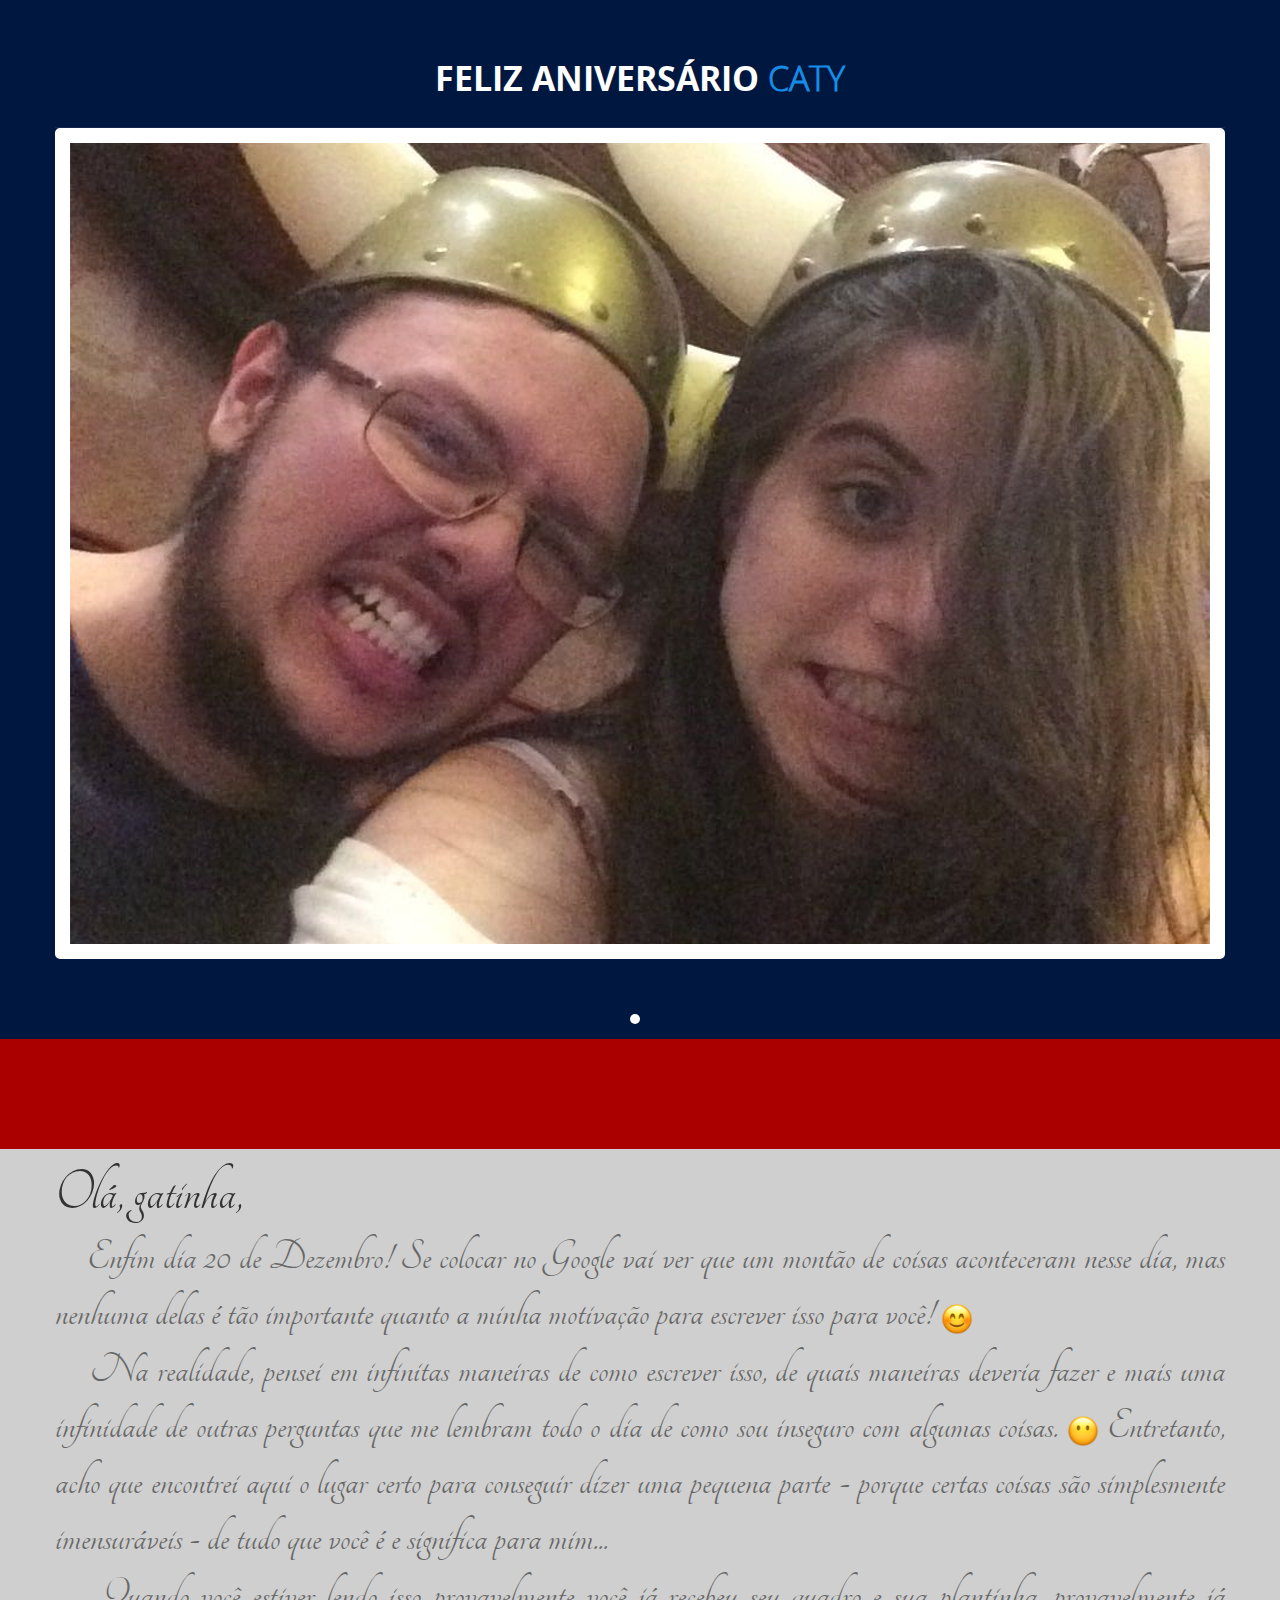
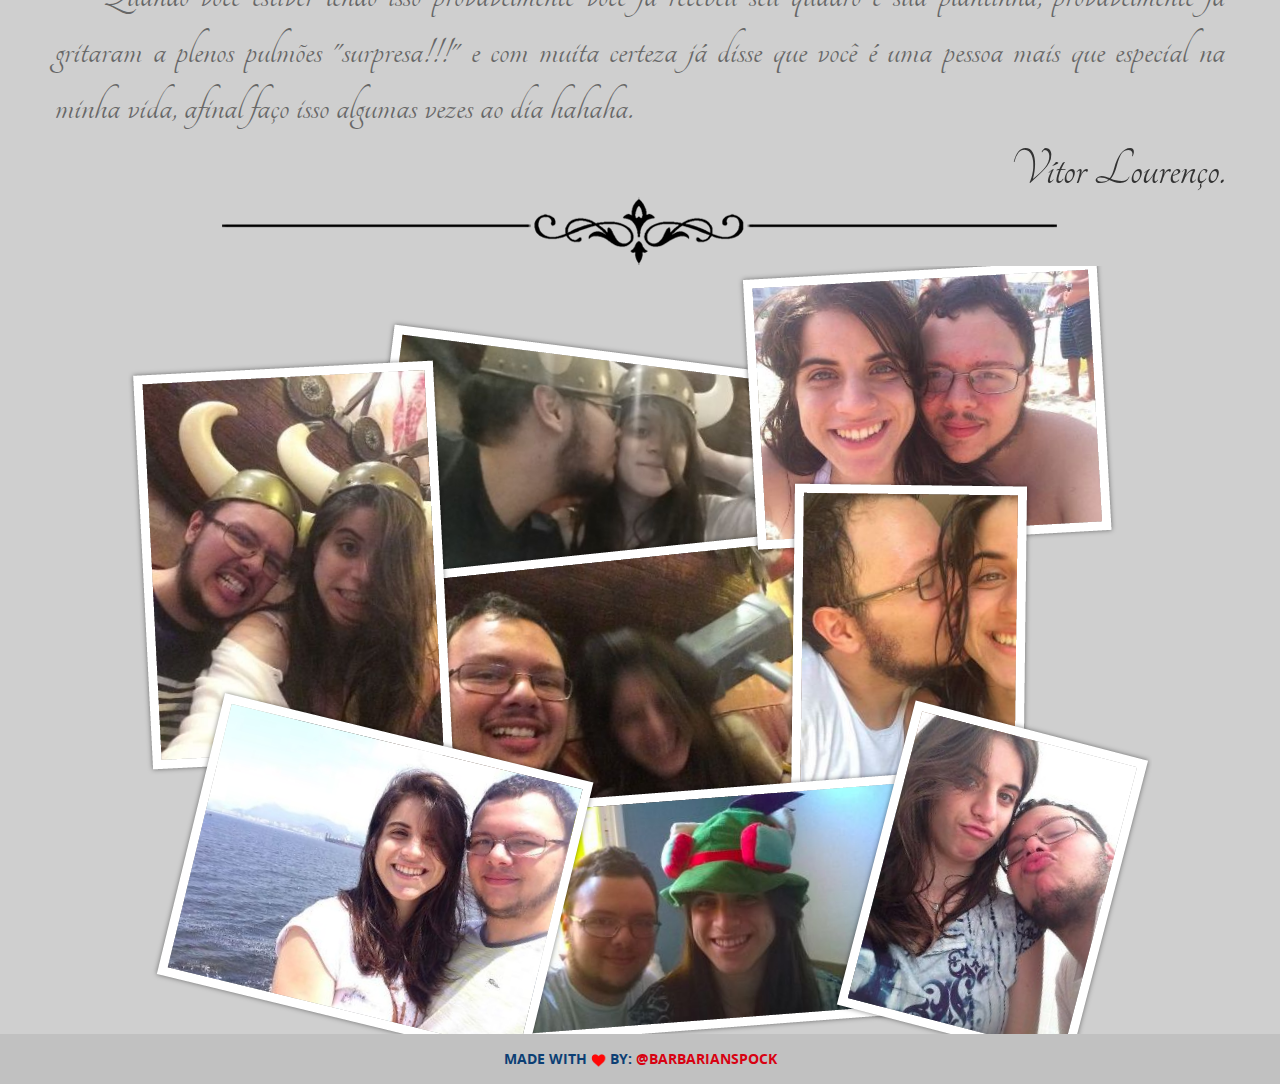
==== index.html @ ae037800 "v3 ++foto-sec" ====
<!DOCTYPE html>
<html class="no-js">
    <head>
        <meta charset="utf-8">
        <meta http-equiv="X-UA-Compatible" content="IE=edge,chrome=1">
        <title>Monstra Gorda</title>
        <meta name="description" content="">
        <meta name="viewport" content="width=device-width">
        <link rel="stylesheet" href="css/bootstrap.css">
        <link rel="stylesheet" href="css/bootstrap-responsive.css">
        <link rel="stylesheet" href="css/custom-styles.css">
        <link rel="stylesheet" href="css/font-awesome.css">
        <link rel="stylesheet" href="css/component.css">
        <link rel="stylesheet" href="css/font-awesome-ie7.css">
        <link href="https://fonts.googleapis.com/css?family=Tangerine" rel="stylesheet">
        <link rel="icon" href="img/heart.png">
        <script src="js/modernizr.custom.js"></script>
        <script src="js/modernizr-2.6.2-respond-1.1.0.min.js"></script>
    </head>
    <body>
        <div class="wrapper-blue">
            <div class="site-header">
                <div class="logo">
                    <h1>Feliz aniversário<span> Caty</span></h1>
                </div>
                <div class="menu-bar">
                    <div class="navbar">
                        <a class="btn btn-navbar" data-toggle="collapse" data-target=".nav-collapse">
                        <i class="fw-icon-th-list"></i>
                        </a>
                        <div class="nav-collapse collapse">
                            <ul class="nav">
                                <li class="active"><a href="#">Home</a></li>
                            </ul>
                        </div>
                        <!--/.nav-collapse -->
                    </div>
                </div>
                <div class="container">
                    <div class="ruler"></div>
                </div>
                <div class="container">
                    <div class="banner">
                        <div id="myCarousel" class="carousel slide">
                            <div class="carousel-inner">
                                <div class="item active">
                                    <img src="img/head.png" alt="">
                                </div>
                            </div>
                            <ol class="carousel-indicators">
                                <li data-target="#myCarousel" data-slide-to="0" class="active"></li>
                            </ol>
                        </div>
                    </div>
                </div>
            </div>
        </div>
        <div class="featured-heading">
            <ul class="grid effect-3" id="grid">
                <li>
                    <h1><3 Eu te AMO <3</h1>
                </li>
            </ul>
        </div>
        <div class="container">
            <!-- class="col-md-12"-->
            <h2 class="letter-openning">Olá, gatinha,</h2>
            <p class="letter-contain">
              &nbsp;&nbsp;&nbsp;&nbsp;Enfim dia 20 de Dezembro! Se colocar no Google vai ver que um montão de coisas aconteceram nesse dia,
              mas nenhuma delas é tão importante quanto a minha motivação para escrever isso para você!
              <img class="emoji" src="img/:).png" alt="smile" />
              <br />&nbsp;&nbsp;&nbsp;&nbsp;Na realidade, pensei em infinitas maneiras de como escrever isso, de quais maneiras deveria fazer
              e mais uma infinidade de outras perguntas que me lembram todo o dia de como sou inseguro com algumas coisas.
              <img class="emoji" src="img/:x.png" alt="smile" /> Entretanto, acho que encontrei aqui o lugar certo para conseguir
              dizer uma pequena parte - porque certas coisas são simplesmente imensuráveis - de tudo que você é e significa para mim...
              <br />&nbsp;&nbsp;&nbsp;&nbsp;Quando você estiver lendo isso provavelmente você já recebeu seu quadro e sua plantinha,
              provavelmente já gritaram a plenos pulmões "surpresa!!!" e com muita certeza já disse que você é uma pessoa mais que especial
              na minha vida, afinal faço isso algumas vezes ao dia hahaha.
            </p>
            <h2 class="letter-ending">Vítor Lourenço.</h2>
            <img id="letter-line" src="img/line.png" alt="" />
            <img id= "collage" src="img/collage.png" alt="" />
        </div>
        <div class="copy-rights">
            <span>Made with <img src="img/heart.png" alt="LOVE"/> by:</span> <a href="https://twitter.com/BarbarianSpock" class="links"> @BarbarianSpock</a><br>
        </div>
        <!-- /container -->
        <script src="js/jquery-1.9.1.js"></script>
        <script src="js/bootstrap.js"></script>
        <script src="js/masonry.pkgd.min.js"></script>
        <script src="js/imagesloaded.js"></script>
        <script src="js/classie.js"></script>
        <script src="js/AnimOnScroll.js"></script>
        <script>
            new AnimOnScroll( document.getElementById( 'grid' ), {
              minDuration : 0.4,
              maxDuration : 0.7,
              viewportFactor : 0.2
            } );
        </script>
        <script>
            $('#myCarousel').carousel({
                interval: 1800
            });
        </script>
    </body>
</html>
---- css/custom-styles.css ----
/* ==========================================================================
   Author's custom styles
   ========================================================================== */

/* Generated by Font Squirrel (http://www.fontsquirrel.com) on July 26, 2013 */



@font-face {
    font-family: 'open_sansbold';
    src: url('../fonts/opensans-bold-webfont.eot');
    src: url('../fonts/opensans-bold-webfont.eot?#iefix') format('embedded-opentype'),
         url('../fonts/opensans-bold-webfont.woff') format('woff'),
         url('../fonts/opensans-bold-webfont.ttf') format('truetype'),
         url('../fonts/opensans-bold-webfont.svg#open_sansbold') format('svg');
    font-weight: normal;
    font-style: normal;

}

@font-face {
    font-family: 'open_sanslight';
    src: url('../fonts/opensans-light-webfont.eot');
    src: url('../fonts/opensans-light-webfont.eot?#iefix') format('embedded-opentype'),
         url('../fonts/opensans-light-webfont.woff') format('woff'),
         url('../fonts/opensans-light-webfont.ttf') format('truetype'),
         url('../fonts/opensans-light-webfont.svg#open_sanslight') format('svg');
    font-weight: normal;
    font-style: normal;

}

@font-face {
    font-family: 'open_sansregular';
    src: url('../fonts/opensans-regular-webfont.eot');
    src: url('../fonts/opensans-regular-webfont.eot?#iefix') format('embedded-opentype'),
         url('../fonts/opensans-regular-webfont.woff') format('woff'),
         url('../fonts/opensans-regular-webfont.ttf') format('truetype'),
         url('../fonts/opensans-regular-webfont.svg#open_sansregular') format('svg');
    font-weight: normal;
    font-style: normal;

}

@font-face {
    font-family: 'open_sansextrabold';
    src: url('opensans-extrabold-webfont.eot');
    src: url('opensans-extrabold-webfont.eot?#iefix') format('embedded-opentype'),
         url('opensans-extrabold-webfont.woff') format('woff'),
         url('opensans-extrabold-webfont.ttf') format('truetype'),
         url('opensans-extrabold-webfont.svg#open_sansextrabold') format('svg');
    font-weight: normal;
    font-style: normal;

}


/* ==========================================================================
   Global styles starts here
   ========================================================================== */


body{
   font-size: 14px; background: #cfcfcf;
}
h1, h2, h3, h4, h5, h6{
    font-family: 'open_sansbold'; margin: 0;
}
h1{}
h2{}
h3{}
h4{}
h5{}
h6{}

.wrapper-blue{
    background-color: #00173f;
}
.ruler{border-top: 1px solid #17284c;}
p{ font-family: 'open_sansregular'; font-size: 14px; line-height: 22px; color: #9b9b9b; padding-bottom: 25px; margin-bottom: 0;}
.last{padding-bottom: 0;}
.spacing-t{padding-top: 30px;}
.spacing-b{padding-bottom: 30px;}
.spacing-l{padding-left: 30px;}
.spacing-r{padding-right: 30px;}
.icon{color: #d80112; margin-right: 5px;}
.readmore{color: #178ce6; text-transform: uppercase; line-height: 1px; font-family: 'open_sansbold';}
.readmore:hover{color: #d80112; text-decoration: none;}
/* ==========================================================================
   Menu styles starts here
   ========================================================================== */


.site-header{overflow: hidden; padding: 60px 0; text-align: center;}
.logo{
    margin:0 auto;
    display: inline-block;
}
.logo h1{
    color:#fff;
    text-transform: uppercase;
    font-size: 34px;
    line-height: 36px;
    margin: 0;
    padding-bottom: 30px;
}
.logo h1 span{
    font-family: 'open_sanslight';
    color:#178ce6;
}
.menu{text-align: center; }
.menu-bar{display: none;}
.navbar{ display: inline-block;}
.brd-top{
    border-top:1px solid #17284c;
    margin-top: 25px;
    margin-bottom: 30px;
}
.navbar{
    margin-top: 30px;
}
.navbar .nav > li a{
    text-shadow: none;
    color:#fff;
    font-weight: bold;
    text-transform: uppercase;
    padding:8px;
}
.navbar .nav > li a:hover{
    color:#178ce6;
}
.navbar .nav > .active > a{
    background-color: none;
    box-shadow: none;
    color:#fff;
    font-weight: bold;
    text-transform: uppercase;
}
.navbar .nav > .active > a:hover{
    color:#178ce6;

    box-shadow: none;
}
.banner{

    color:#fff;
    text-align: center;

}
.banner .carousel{border: 15px solid #fff; border-radius: 5px;}

.banner .carousel-indicators{right: 50%; bottom: -10%;}
.banner .carousel-caption {background: none; bottom: 40%; padding: 0;}
.banner .carousel-caption  h1{
    text-transform: uppercase;
    background-color:#d40924;
    margin:0;
    font-size: 28px;
    line-height: 32px;
    display: inline-block;
    padding: 5px 10px;
    font-family: 'open_sansregular';
}
.banner .carousel-caption  h2{font-size: 28px; line-height: 32px; color: #fff;
                 text-transform: uppercase;
                 background: #100a04; display: inline-block;
                  margin: 0; opacity: 0.8; padding: 5px 10px;}

/* ==========================================================================
   General styles starts here
   ========================================================================== */
    .featured-heading{background: #ab0000; padding: 30px 0; text-align: center;
                        text-transform: uppercase;}
    .featured-heading h1{color: #fff; font-size: 22px; line-height: 40px;
                        font-family: 'open_sansbold';}
    .featured-objects{ padding: 100px 0; text-align: center;}
    .featured-objects .block{}


    .featured-block {border-radius:5px; background: #fff; overflow: hidden; margin-bottom: 30px;
        -moz-box-shadow:   0px 0px 10px 1px #aaa;
  -webkit-box-shadow: 0px 0px 10px 1px #aaa;
  box-shadow: 0px 0px 10px 1px #aaa;}
    .featured-block img{}
    .featured-block .block-content{ padding: 30px; text-align: center;}
    .featured-block .block-content img{width: 100%;}
    .featured-block h1{font-size: 16px; color: #0c3f74; font-family: 'open_sansbold'; line-height: 24px;
                                            padding-bottom: 10px; text-transform: uppercase;}
    .featured-block p{padding-bottom: 20px;}
    .box{padding:0 20px; padding-top: 20px;}
    .featured-block .btn{background: #d80112; color: #fff; border-radius: 5px;
                                        padding: 10px 15px; font-family: 'open_sansbold'; font-size: 14px;
                                        font-weight: normal; text-transform: uppercase; text-shadow: none; letter-spacing: 1px;
                                           border:none; }
    .featured-block .btn:hover{color: #fff; background: #007ae2;}
    .featured-content{ background: #007ae2; text-align: center; padding-top: 100px; padding-bottom: 190px; overflow: hidden;}
    .featured-content h1{color: #fff; font-size: 22px; line-height: 40px; padding-bottom: 20px; text-transform: uppercase;}
    .featured-content p{color: #fff; padding-bottom: 50px;}
    .featured-content .block-content{ background: #259cf8; padding-top: 60px; border-radius: 5px;}
    .featured-image{margin-bottom: -140px;}

    h2.letter-openning {
      font-family: 'Tangerine',cursive;
      font-size: 60px;
      font-weight: 100;
      padding-top: 25px;
      text-align: left;
    }
    p.letter-contain {
      font-family: 'Tangerine',cursive;
      font-size: 45px;
      color: #676767;
      text-align: justify;
      line-height: 125%;
      padding-top: 15px;
      padding-bottom: 15px;
    }
    h2.letter-ending {
      font-family: 'Tangerine',cursive;
      font-size: 55px;
      font-weight: 100;
      padding-bottom: 5px;
      text-align: right;
    }

    .emoji {
      height: 32px;
      width: 32px;
    }

    #collage {
      display: block;
      margin: 0 auto;
    }

    #letter-line {
      display: block;
      margin: 0 auto;
    }

/* ==========================================================================
   Sidebar styles starts here

   ========================================================================== */

/* ==========================================================================
   Footer styles starts here
   ========================================================================== */

    .copy-rights{background: #c1c1c1; color: #5b5b5b; padding: 15px 0; text-align: center; font-family: 'open_sansregular';}
    .copy-rights span{color:#0c3f74; font-size: 14px; font-family: 'open_sansbold'; text-transform: uppercase;}
    .copy-rights a{color: #5b5b5b;}
    .copy-rights a:hover{color: #fff; text-decoration: none;}
    .copy-rights .links{color: #d80112;font-family: 'open_sansbold'; text-transform: uppercase;}
    .copy-rights .links:hover{color: #178ce6;}

/* ==========================================================================
   Responsive Tweaks starts here
   ========================================================================== */
.navbar .btn-navbar {background: #178ce6; color: #fff; text-shadow: none; font-weight: bold;
  margin-bottom: 3px; margin-right: 23px; border: none;}
.navbar .btn-navbar:hover{background: #d80112; color: #fff;}


.shadow {
  -moz-box-shadow:    3px 3px 5px 6px #ccc;
  -webkit-box-shadow: 3px 3px 5px 6px #ccc;
  box-shadow:         3px 3px 5px 6px #ccc;
}
---- css/component.css ----
.grid {
	list-style: none;
	padding: 0;
	
}
.footer-content .grid li {	display: inline-block !important;  width: 10%; float: left; text-align: center;}

.grid li {
	display: block;
	float: left;
	opacity: 0;
	width: 100%;
}

.grid li.shown,
.no-js .grid li,
.no-cssanimations .grid li {
	opacity: 1;
}

.grid li a,
.grid li img {
	outline: none;
	border: none;
	display: block;
	
}

/* Effect 1: opacity */
.grid.effect-1 li.animate {
	-webkit-animation: fadeIn 0.65s ease forwards;
	-moz-animation: fadeIn 0.65s ease forwards;
	animation: fadeIn 0.65s ease forwards;
}

@-webkit-keyframes fadeIn {
	to { opacity: 1; }
}

@-moz-keyframes fadeIn {
	to { opacity: 1; }
}

@keyframes fadeIn {
	to { opacity: 1; }
}

/* Effect 2: Move Up */
.grid.effect-2{margin: 0; padding: 0; width: 100%;}
.grid.effect-2 li.animate {
	-webkit-transform: translateY(200px);
	-moz-transform: translateY(200px);
	transform: translateY(200px);
	-webkit-animation: moveUp 0.65s ease forwards;
	-moz-animation: moveUp 0.65s ease forwards;
	animation: moveUp 0.65s ease forwards;
}

@-webkit-keyframes moveUp {
	to { -webkit-transform: translateY(0); opacity: 1; }
}

@-moz-keyframes moveUp {
	to { -moz-transform: translateY(0); opacity: 1; }
}

@keyframes moveUp {
	to { transform: translateY(0); opacity: 1; }
}

/* Effect 3: Scale up */
.grid.effect-3 li.animate {
	-webkit-transform: scale(0.6);
	-moz-transform: scale(0.6);
	transform: scale(0.6);
	-webkit-animation: scaleUp 0.65s ease-in-out forwards;
	-moz-animation: scaleUp 0.65s ease-in-out forwards;
	animation: scaleUp 0.65s ease-in-out forwards;
}

@-webkit-keyframes scaleUp {
	to { -webkit-transform: scale(1); opacity: 1; }
}

@-moz-keyframes scaleUp {
	to { -moz-transform: scale(1); opacity: 1; }
}

@keyframes scaleUp {
	to { transform: scale(1); opacity: 1; }
}

/* Effect 4: fall perspective */
.grid.effect-4 {
	-webkit-perspective: 1300px;
	-moz-perspective: 1300px;
	perspective: 1300px;
}

.grid.effect-4 li.animate {
	-webkit-transform-style: preserve-3d;
	-moz-transform-style: preserve-3d;
	transform-style: preserve-3d;
	-webkit-transform: translateZ(400px) translateY(300px) rotateX(-90deg);
	-moz-transform: translateZ(400px) translateY(300px) rotateX(-90deg);
	transform: translateZ(400px) translateY(300px) rotateX(-90deg);
	-webkit-animation: fallPerspective .8s ease-in-out forwards;
	-moz-animation: fallPerspective .8s ease-in-out forwards;
	animation: fallPerspective .8s ease-in-out forwards;
}

@-webkit-keyframes fallPerspective {
	100% { -webkit-transform: translateZ(0px) translateY(0px) rotateX(0deg); opacity: 1; }
}

@-moz-keyframes fallPerspective {
	100% { -moz-transform: translateZ(0px) translateY(0px) rotateX(0deg); opacity: 1; }
}

@keyframes fallPerspective {
	100% { transform: translateZ(0px) translateY(0px) rotateX(0deg); opacity: 1; }
}

/* Effect 5: fly (based on http://lab.hakim.se/scroll-effects/ by @hakimel) */
.grid.effect-5 {
	-webkit-perspective: 1300px;
	-moz-perspective: 1300px;
	perspective: 1300px;
}

.grid.effect-5 li.animate {
	-webkit-transform-style: preserve-3d;
	-moz-transform-style: preserve-3d;
	transform-style: preserve-3d;
	-webkit-transform-origin: 50% 50% -300px;
	-moz-transform-origin: 50% 50% -300px;
	transform-origin: 50% 50% -300px;
	-webkit-transform: rotateX(-180deg);
	-moz-transform: rotateX(-180deg);
	transform: rotateX(-180deg);
	-webkit-animation: fly .8s ease-in-out forwards;
	-moz-animation: fly .8s ease-in-out forwards;
	animation: fly .8s ease-in-out forwards;
}

@-webkit-keyframes fly {
	100% { -webkit-transform: rotateX(0deg); opacity: 1; }
}

@-moz-keyframes fly {
	100% { -moz-transform: rotateX(0deg); opacity: 1; }
}

@keyframes fly {
	100% { transform: rotateX(0deg); opacity: 1; }
}

/* Effect 6: flip (based on http://lab.hakim.se/scroll-effects/ by @hakimel) */
.grid.effect-6 {
	-webkit-perspective: 1300px;
	-moz-perspective: 1300px;
	perspective: 1300px;
}

.grid.effect-6 li.animate {
	-webkit-transform-style: preserve-3d;
	-moz-transform-style: preserve-3d;
	transform-style: preserve-3d;
	-webkit-transform-origin: 0% 0%;
	-moz-transform-origin: 0% 0%;
	transform-origin: 0% 0%;
	-webkit-transform: rotateX(-80deg);
	-moz-transform: rotateX(-80deg);
	transform: rotateX(-80deg);
	-webkit-animation: flip .8s ease-in-out forwards;
	-moz-animation: flip .8s ease-in-out forwards;
	animation: flip .8s ease-in-out forwards;
}

@-webkit-keyframes flip {
	100% { -webkit-transform: rotateX(0deg); opacity: 1; }
}

@-moz-keyframes flip {
	100% { -moz-transform: rotateX(0deg); opacity: 1; }
}

@keyframes flip {
	100% { transform: rotateX(0deg); opacity: 1; }
}

/* Effect 7: helix (based on http://lab.hakim.se/scroll-effects/ by @hakimel) */
.grid.effect-7 {
	-webkit-perspective: 1300px;
	-moz-perspective: 1300px;
	perspective: 1300px;
}

.grid.effect-7 li.animate {
	-webkit-transform-style: preserve-3d;
	-moz-transform-style: preserve-3d;
	transform-style: preserve-3d;
	-webkit-transform: rotateY(-180deg);
	-moz-transform: rotateY(-180deg);
	transform: rotateY(-180deg);
	-webkit-animation: helix .8s ease-in-out forwards;
	-moz-animation: helix .8s ease-in-out forwards;
	animation: helix .8s ease-in-out forwards;
}

@-webkit-keyframes helix {
	100% { -webkit-transform: rotateY(0deg); opacity: 1; }
}

@-moz-keyframes helix {
	100% { -moz-transform: rotateY(0deg); opacity: 1; }
}

@keyframes helix {
	100% { transform: rotateY(0deg); opacity: 1; }
}

/* Effect 8:  */
.grid.effect-8 {
	-webkit-perspective: 1300px;
	-moz-perspective: 1300px;
	perspective: 1300px;
}

.grid.effect-8 li.animate {
	-webkit-transform-style: preserve-3d;
	-moz-transform-style: preserve-3d;
	transform-style: preserve-3d;
	-webkit-transform: scale(0.4);
	-moz-transform: scale(0.4);
	transform: scale(0.4);
	-webkit-animation: popUp .8s ease-in forwards;
	-moz-animation: popUp .8s ease-in forwards;
	animation: popUp .8s ease-in forwards;
}

@-webkit-keyframes popUp {
	70% { -webkit-transform: scale(1.1); opacity: .8; -webkit-animation-timing-function: ease-out; }
	100% { -webkit-transform: scale(1); opacity: 1; }
}

@-moz-keyframes popUp {
	70% { -moz-transform: scale(1.1); opacity: .8; -moz-animation-timing-function: ease-out; }
	100% { -moz-transform: scale(1); opacity: 1; }
}

@keyframes popUp {
	70% { transform: scale(1.1); opacity: .8; animation-timing-function: ease-out; }
	100% { transform: scale(1); opacity: 1; }
}

@media screen and (max-width: 900px) {
	.grid li {
		width: 100%;
	}
}

@media screen and (max-width: 400px) {
	.grid li {
		width: 100%;
	}
}
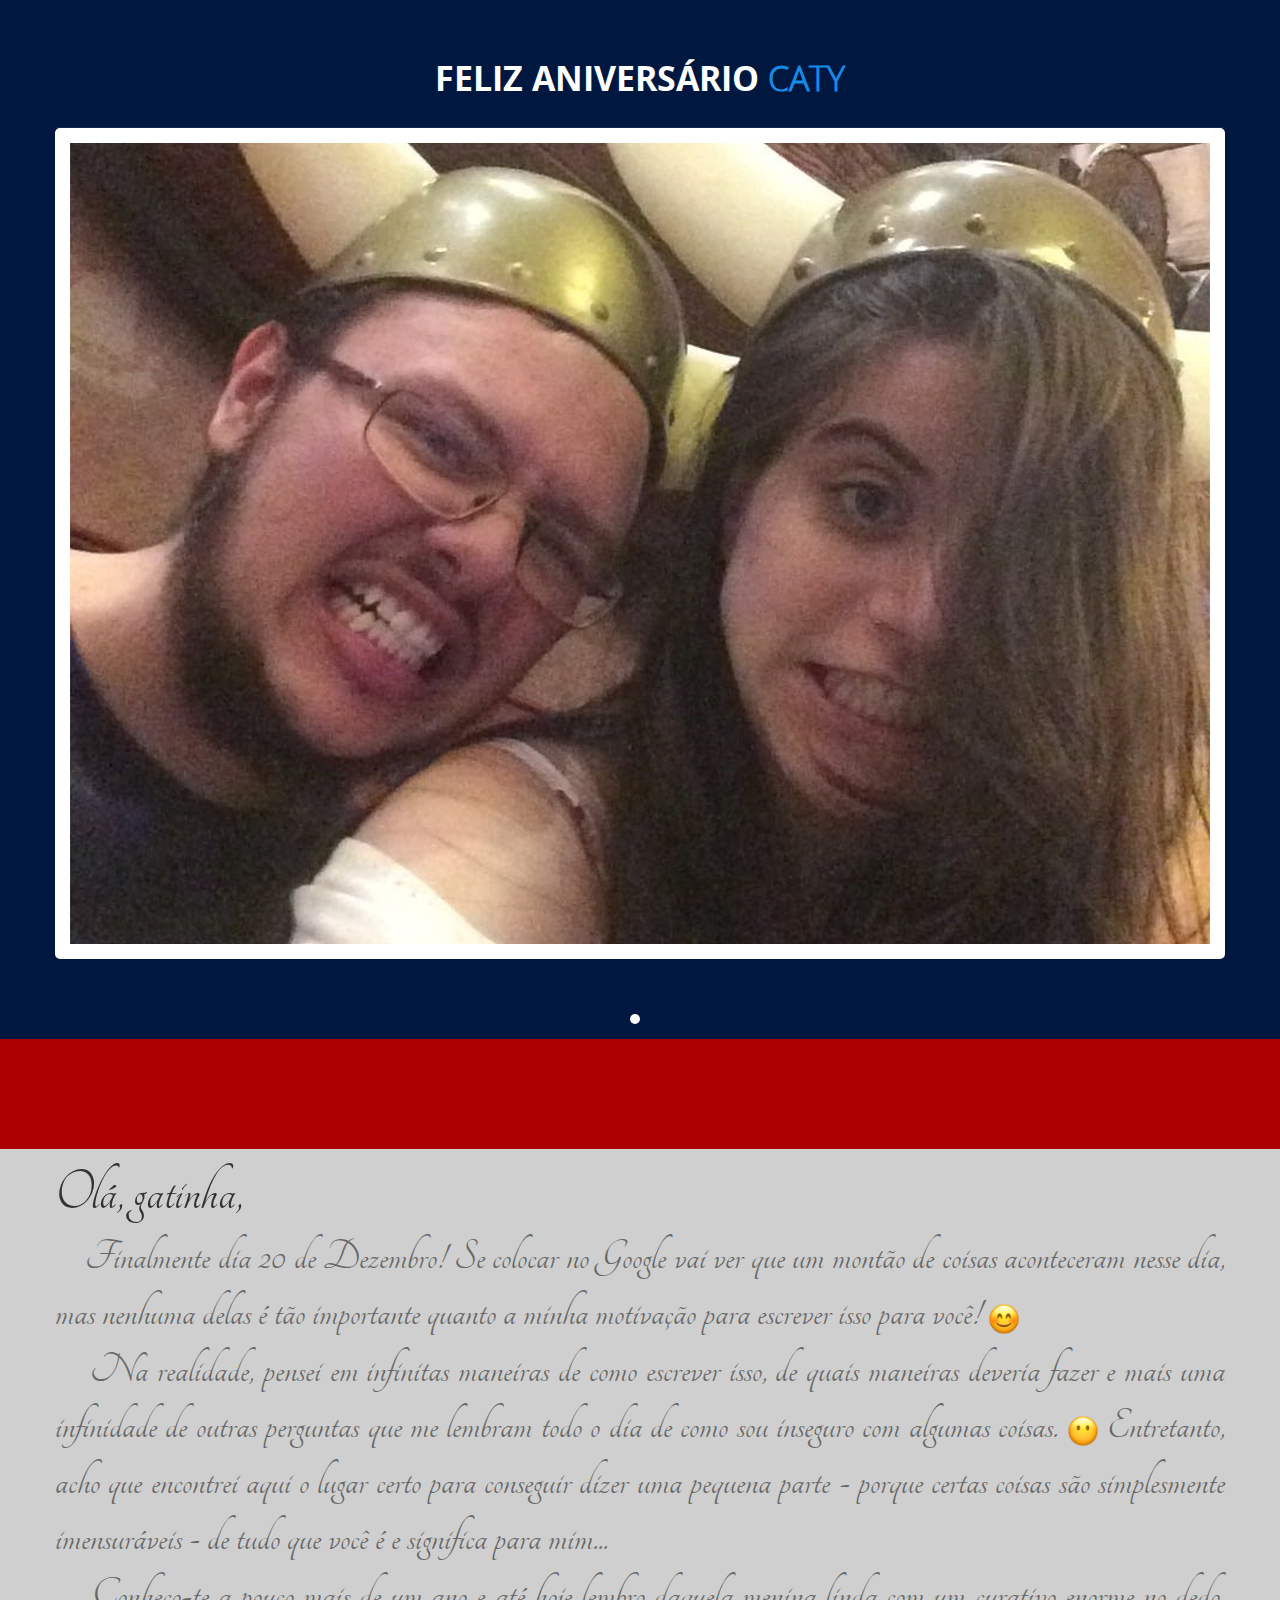
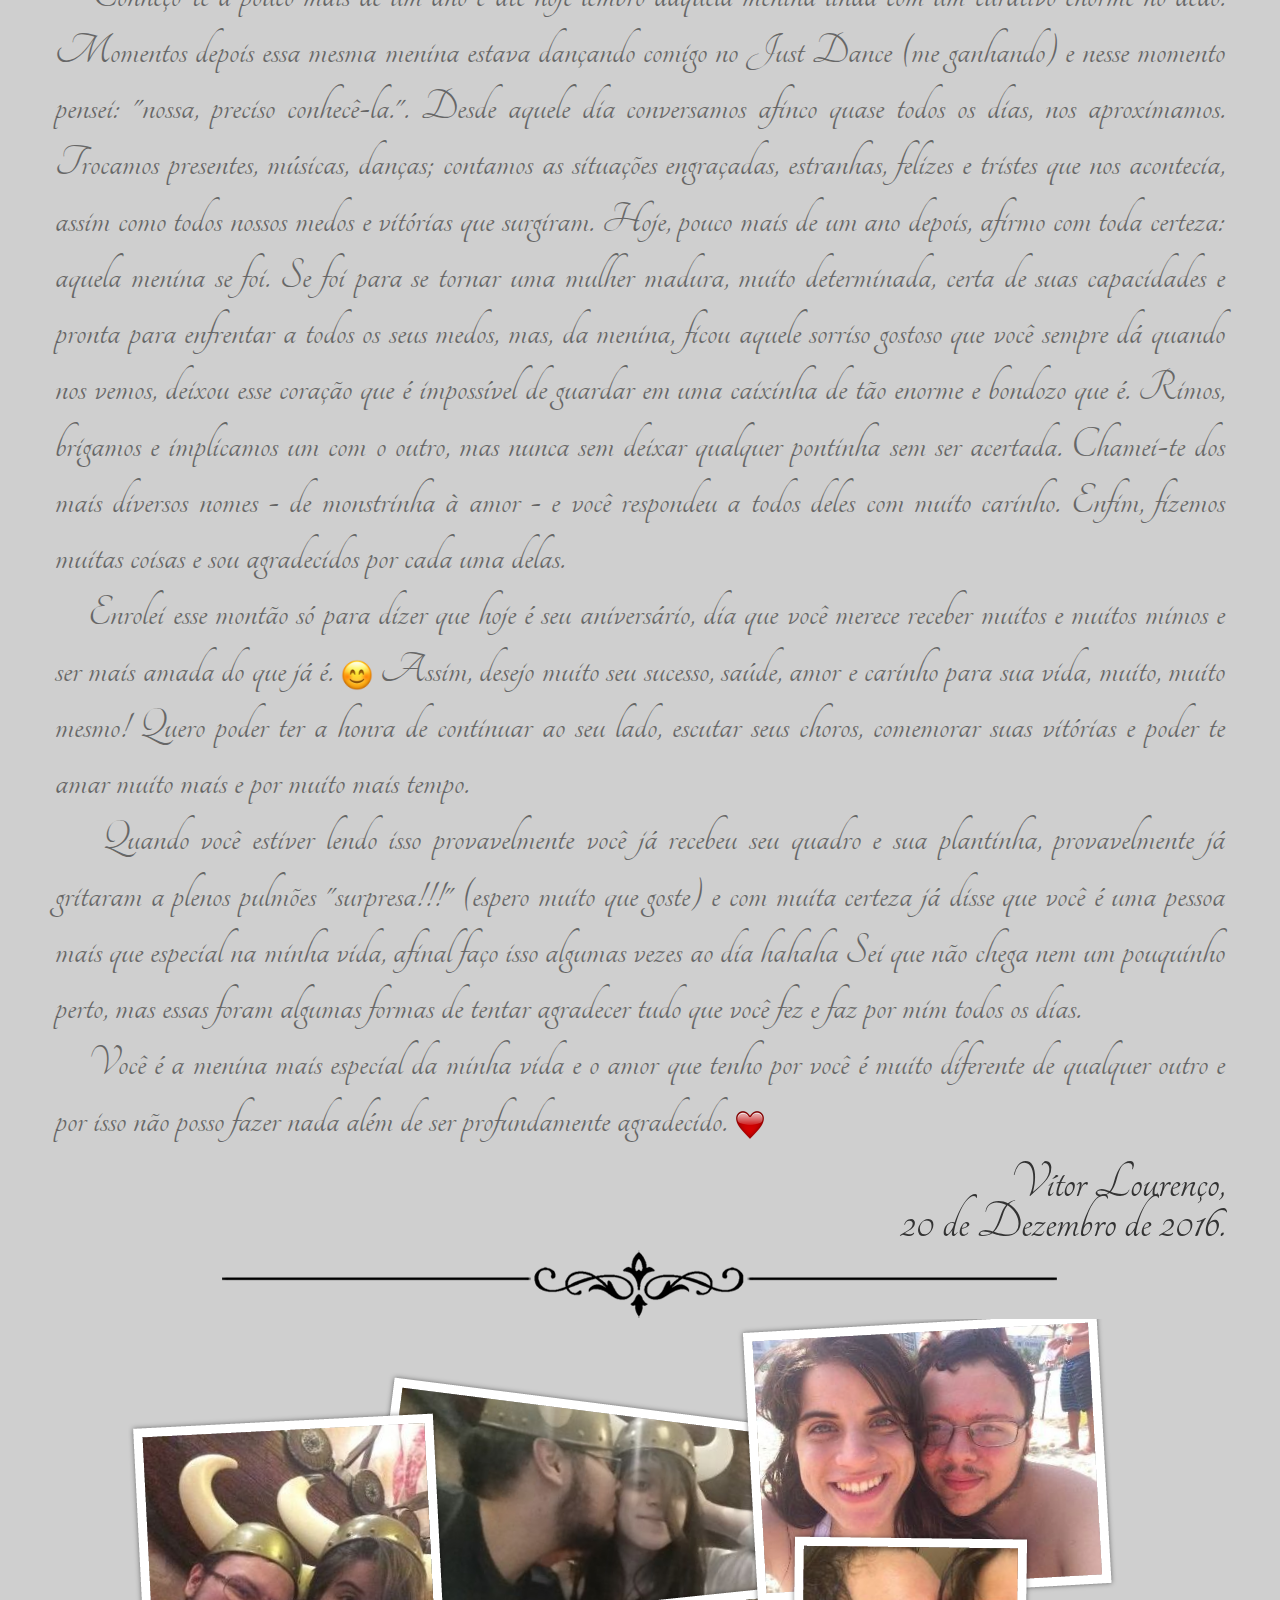
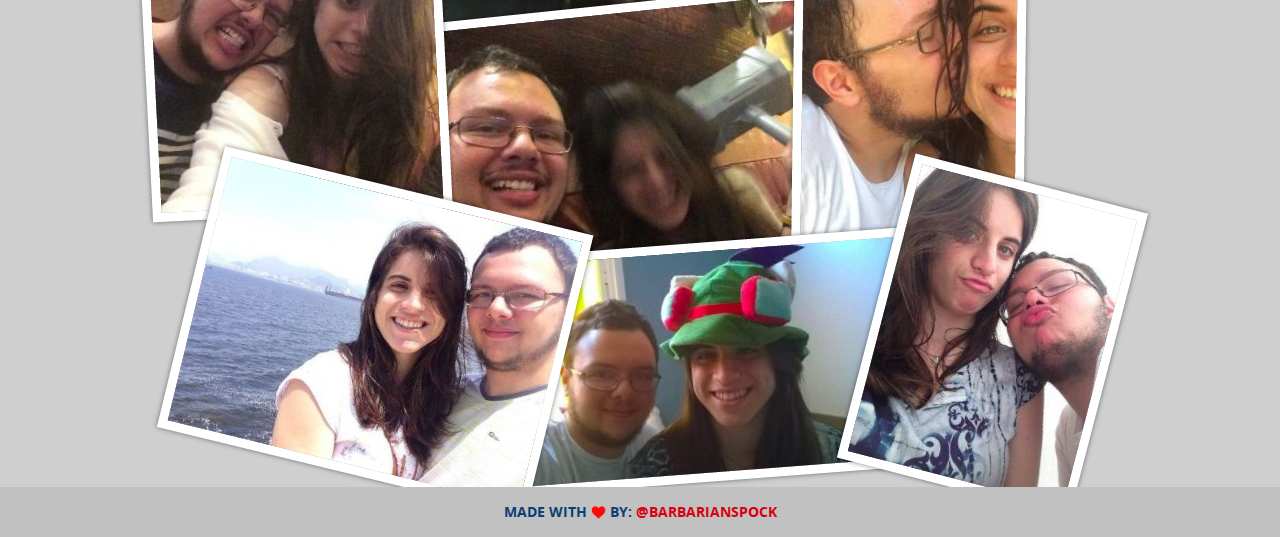
==== commit 17875c0f: "v3 ++text" ====
--- a/index.html
+++ b/index.html
@@ -66,18 +66,36 @@
             <!-- class="col-md-12"-->
             <h2 class="letter-openning">Olá, gatinha,</h2>
             <p class="letter-contain">
-              &nbsp;&nbsp;&nbsp;&nbsp;Enfim dia 20 de Dezembro! Se colocar no Google vai ver que um montão de coisas aconteceram nesse dia,
+              &nbsp;&nbsp;&nbsp;&nbsp;Finalmente dia 20 de Dezembro! Se colocar no Google vai ver que um montão de coisas aconteceram nesse dia,
               mas nenhuma delas é tão importante quanto a minha motivação para escrever isso para você!
-              <img class="emoji" src="img/:).png" alt="smile" />
+              <img class="emoji" src="img/:).png" alt=":)" />
               <br />&nbsp;&nbsp;&nbsp;&nbsp;Na realidade, pensei em infinitas maneiras de como escrever isso, de quais maneiras deveria fazer
               e mais uma infinidade de outras perguntas que me lembram todo o dia de como sou inseguro com algumas coisas.
-              <img class="emoji" src="img/:x.png" alt="smile" /> Entretanto, acho que encontrei aqui o lugar certo para conseguir
+              <img class="emoji" src="img/:x.png" alt=":x" /> Entretanto, acho que encontrei aqui o lugar certo para conseguir
               dizer uma pequena parte - porque certas coisas são simplesmente imensuráveis - de tudo que você é e significa para mim...
+              <br />&nbsp;&nbsp;&nbsp;&nbsp;Conheço-te a pouco mais de um ano e até hoje lembro daquela menina linda com um curativo enorme no
+              dedo. Momentos depois essa mesma menina estava dançando comigo no Just Dance (me ganhando) e nesse momento pensei: "nossa, preciso
+              conhecê-la.". Desde aquele dia conversamos afinco quase todos os dias, nos aproximamos. Trocamos presentes, músicas, danças; contamos
+              as situações engraçadas, estranhas, felizes e tristes que nos acontecia, assim como todos nossos medos e vitórias que surgiram.
+              Hoje, pouco mais de um ano depois, afirmo com toda certeza: aquela menina se foi.
+              Se foi para se tornar uma mulher madura, muito determinada, certa de suas capacidades e pronta para enfrentar a todos
+              os seus medos, mas, da menina, ficou aquele sorriso gostoso que você sempre dá quando nos vemos, deixou esse
+              coração que é impossível de guardar em uma caixinha de tão enorme e bondozo que é. Rimos, brigamos e implicamos um com o outro,
+              mas nunca sem deixar qualquer pontinha sem ser acertada. Chamei-te dos mais diversos nomes - de monstrinha à amor - e você respondeu
+              a todos deles com muito carinho. Enfim, fizemos muitas coisas e sou agradecidos por cada uma delas.
+              <br />&nbsp;&nbsp;&nbsp;&nbsp;Enrolei esse montão só para dizer que hoje é seu aniversário, dia que você merece receber muitos e muitos
+              mimos e ser mais amada do que já é. <img class="emoji" src="img/:).png" alt=":)" /> Assim, desejo muito seu sucesso, saúde, amor e
+              carinho para sua vida, muito, muito mesmo! Quero poder ter a honra de continuar ao seu lado, escutar seus choros,
+              comemorar suas vitórias e poder te amar muito mais e por muito mais tempo.
               <br />&nbsp;&nbsp;&nbsp;&nbsp;Quando você estiver lendo isso provavelmente você já recebeu seu quadro e sua plantinha,
-              provavelmente já gritaram a plenos pulmões "surpresa!!!" e com muita certeza já disse que você é uma pessoa mais que especial
-              na minha vida, afinal faço isso algumas vezes ao dia hahaha.
+              provavelmente já gritaram a plenos pulmões "surpresa!!!" (espero muito que goste) e com muita certeza já disse que você é
+              uma pessoa mais que especial na minha vida, afinal faço isso algumas vezes ao dia hahaha Sei que não chega nem um
+              pouquinho perto, mas essas foram algumas formas de tentar agradecer tudo que você fez e faz por mim todos os dias.
+              <br />&nbsp;&nbsp;&nbsp;&nbsp;Você é a menina mais especial da minha vida e o amor que tenho por você é muito diferente de
+              qualquer outro e por isso não posso fazer nada além de ser profundamente agradecido.
+              <img class="emoji" src="img/heart-emoji.png" alt="heart" />
             </p>
-            <h2 class="letter-ending">Vítor Lourenço.</h2>
+            <h2 class="letter-ending">Vítor Lourenço,<br />20 de Dezembro de 2016.</h2>
             <img id="letter-line" src="img/line.png" alt="" />
             <img id= "collage" src="img/collage.png" alt="" />
         </div>
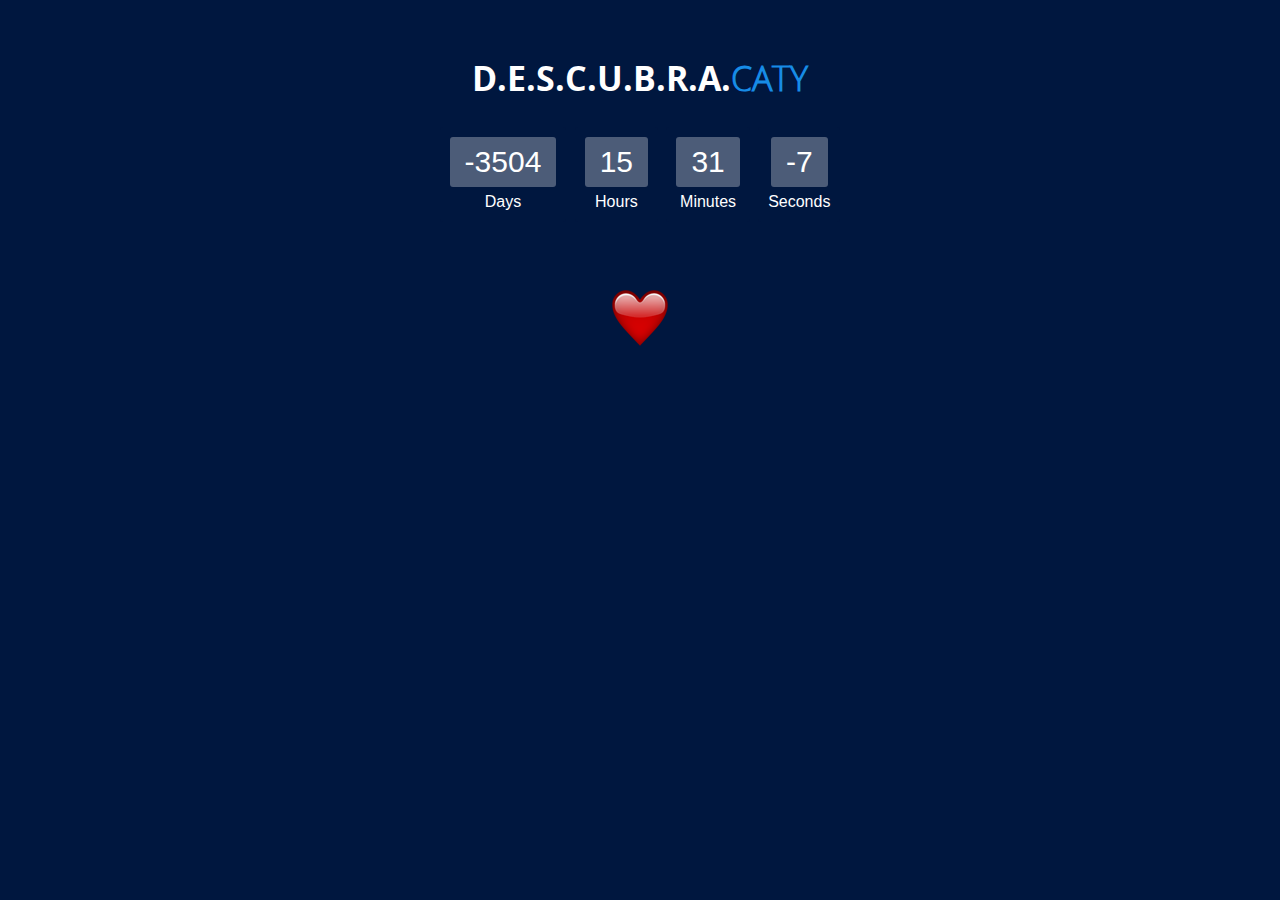
==== commit a4ab10c7: "v4 - counting down" ====
--- a/index.html
+++ b/index.html
@@ -1,125 +1,118 @@
-<!DOCTYPE html>
-<html class="no-js">
-    <head>
-        <meta charset="utf-8">
-        <meta http-equiv="X-UA-Compatible" content="IE=edge,chrome=1">
-        <title>Monstra Gorda</title>
-        <meta name="description" content="">
-        <meta name="viewport" content="width=device-width">
-        <link rel="stylesheet" href="css/bootstrap.css">
-        <link rel="stylesheet" href="css/bootstrap-responsive.css">
-        <link rel="stylesheet" href="css/custom-styles.css">
-        <link rel="stylesheet" href="css/font-awesome.css">
-        <link rel="stylesheet" href="css/component.css">
-        <link rel="stylesheet" href="css/font-awesome-ie7.css">
-        <link href="https://fonts.googleapis.com/css?family=Tangerine" rel="stylesheet">
-        <link rel="icon" href="img/heart.png">
-        <script src="js/modernizr.custom.js"></script>
-        <script src="js/modernizr-2.6.2-respond-1.1.0.min.js"></script>
-    </head>
-    <body>
-        <div class="wrapper-blue">
-            <div class="site-header">
-                <div class="logo">
-                    <h1>Feliz aniversário<span> Caty</span></h1>
-                </div>
-                <div class="menu-bar">
-                    <div class="navbar">
-                        <a class="btn btn-navbar" data-toggle="collapse" data-target=".nav-collapse">
-                        <i class="fw-icon-th-list"></i>
-                        </a>
-                        <div class="nav-collapse collapse">
-                            <ul class="nav">
-                                <li class="active"><a href="#">Home</a></li>
-                            </ul>
-                        </div>
-                        <!--/.nav-collapse -->
-                    </div>
-                </div>
-                <div class="container">
-                    <div class="ruler"></div>
-                </div>
-                <div class="container">
-                    <div class="banner">
-                        <div id="myCarousel" class="carousel slide">
-                            <div class="carousel-inner">
-                                <div class="item active">
-                                    <img src="img/head.png" alt="">
-                                </div>
-                            </div>
-                            <ol class="carousel-indicators">
-                                <li data-target="#myCarousel" data-slide-to="0" class="active"></li>
-                            </ol>
-                        </div>
-                    </div>
-                </div>
-            </div>
-        </div>
-        <div class="featured-heading">
-            <ul class="grid effect-3" id="grid">
-                <li>
-                    <h1><3 Eu te AMO <3</h1>
-                </li>
-            </ul>
-        </div>
-        <div class="container">
-            <!-- class="col-md-12"-->
-            <h2 class="letter-openning">Olá, gatinha,</h2>
-            <p class="letter-contain">
-              &nbsp;&nbsp;&nbsp;&nbsp;Finalmente dia 20 de Dezembro! Se colocar no Google vai ver que um montão de coisas aconteceram nesse dia,
-              mas nenhuma delas é tão importante quanto a minha motivação para escrever isso para você!
-              <img class="emoji" src="img/:).png" alt=":)" />
-              <br />&nbsp;&nbsp;&nbsp;&nbsp;Na realidade, pensei em infinitas maneiras de como escrever isso, de quais maneiras deveria fazer
-              e mais uma infinidade de outras perguntas que me lembram todo o dia de como sou inseguro com algumas coisas.
-              <img class="emoji" src="img/:x.png" alt=":x" /> Entretanto, acho que encontrei aqui o lugar certo para conseguir
-              dizer uma pequena parte - porque certas coisas são simplesmente imensuráveis - de tudo que você é e significa para mim...
-              <br />&nbsp;&nbsp;&nbsp;&nbsp;Conheço-te a pouco mais de um ano e até hoje lembro daquela menina linda com um curativo enorme no
-              dedo. Momentos depois essa mesma menina estava dançando comigo no Just Dance (me ganhando) e nesse momento pensei: "nossa, preciso
-              conhecê-la.". Desde aquele dia conversamos afinco quase todos os dias, nos aproximamos. Trocamos presentes, músicas, danças; contamos
-              as situações engraçadas, estranhas, felizes e tristes que nos acontecia, assim como todos nossos medos e vitórias que surgiram.
-              Hoje, pouco mais de um ano depois, afirmo com toda certeza: aquela menina se foi.
-              Se foi para se tornar uma mulher madura, muito determinada, certa de suas capacidades e pronta para enfrentar a todos
-              os seus medos, mas, da menina, ficou aquele sorriso gostoso que você sempre dá quando nos vemos, deixou esse
-              coração que é impossível de guardar em uma caixinha de tão enorme e bondozo que é. Rimos, brigamos e implicamos um com o outro,
-              mas nunca sem deixar qualquer pontinha sem ser acertada. Chamei-te dos mais diversos nomes - de monstrinha à amor - e você respondeu
-              a todos deles com muito carinho. Enfim, fizemos muitas coisas e sou agradecidos por cada uma delas.
-              <br />&nbsp;&nbsp;&nbsp;&nbsp;Enrolei esse montão só para dizer que hoje é seu aniversário, dia que você merece receber muitos e muitos
-              mimos e ser mais amada do que já é. <img class="emoji" src="img/:).png" alt=":)" /> Assim, desejo muito seu sucesso, saúde, amor e
-              carinho para sua vida, muito, muito mesmo! Quero poder ter a honra de continuar ao seu lado, escutar seus choros,
-              comemorar suas vitórias e poder te amar muito mais e por muito mais tempo.
-              <br />&nbsp;&nbsp;&nbsp;&nbsp;Quando você estiver lendo isso provavelmente você já recebeu seu quadro e sua plantinha,
-              provavelmente já gritaram a plenos pulmões "surpresa!!!" (espero muito que goste) e com muita certeza já disse que você é
-              uma pessoa mais que especial na minha vida, afinal faço isso algumas vezes ao dia hahaha Sei que não chega nem um
-              pouquinho perto, mas essas foram algumas formas de tentar agradecer tudo que você fez e faz por mim todos os dias.
-              <br />&nbsp;&nbsp;&nbsp;&nbsp;Você é a menina mais especial da minha vida e o amor que tenho por você é muito diferente de
-              qualquer outro e por isso não posso fazer nada além de ser profundamente agradecido.
-              <img class="emoji" src="img/heart-emoji.png" alt="heart" />
-            </p>
-            <h2 class="letter-ending">Vítor Lourenço,<br />20 de Dezembro de 2016.</h2>
-            <img id="letter-line" src="img/line.png" alt="" />
-            <img id= "collage" src="img/collage.png" alt="" />
-        </div>
-        <div class="copy-rights">
-            <span>Made with <img src="img/heart.png" alt="LOVE"/> by:</span> <a href="https://twitter.com/BarbarianSpock" class="links"> @BarbarianSpock</a><br>
-        </div>
-        <!-- /container -->
-        <script src="js/jquery-1.9.1.js"></script>
-        <script src="js/bootstrap.js"></script>
-        <script src="js/masonry.pkgd.min.js"></script>
-        <script src="js/imagesloaded.js"></script>
-        <script src="js/classie.js"></script>
-        <script src="js/AnimOnScroll.js"></script>
-        <script>
-            new AnimOnScroll( document.getElementById( 'grid' ), {
-              minDuration : 0.4,
-              maxDuration : 0.7,
-              viewportFactor : 0.2
-            } );
-        </script>
-        <script>
-            $('#myCarousel').carousel({
-                interval: 1800
-            });
-        </script>
-    </body>
-</html>
+<html>
+    <head>
+        <meta charset="utf-8">
+        <meta http-equiv="X-UA-Compatible" content="IE=edge,chrome=1">
+        <title>Monstra Gorda</title>
+        <meta name="description" content="">
+        <meta name="viewport" content="width=device-width">
+        <link rel="stylesheet" href="css/bootstrap.css">
+        <link rel="stylesheet" href="css/bootstrap-responsive.css">
+        <link rel="stylesheet" href="css/custom-styles.css">
+        <link rel="stylesheet" href="css/font-awesome.css">
+        <link rel="stylesheet" href="css/component.css">
+        <link rel="stylesheet" href="css/font-awesome-ie7.css">
+        <link href="https://fonts.googleapis.com/css?family=Tangerine" rel="stylesheet">
+        <link rel="icon" href="img/heart.png">
+        <script src="js/modernizr.custom.js"></script>
+        <script src="js/modernizr-2.6.2-respond-1.1.0.min.js"></script>
+        <style>
+            #clockdiv{
+            color: #fff;
+            display: inline-block;
+            font-weight: 100;
+            text-align: center;
+            font-size: 30px;
+            }
+            #clockdiv > div{
+            padding: 10px;
+            border-radius: 3px;
+            background: #00173F;
+            display: inline-block;
+            }
+            #clockdiv div > span{
+            padding: 15px;
+            border-radius: 3px;
+            background: #4c5c78;
+            display: inline-block;
+            }
+            .smalltext{
+            padding-top: 5px;
+            font-size: 16px;
+            }
+        </style>
+    </head>
+    <body>
+        <div class="wrapper-blue" style="margin: 0; height: 100%;">
+            <div class="site-header">
+                <div class="logo">
+                    <h1>D.E.S.C.U.B.R.A.<span>Caty</span></h1>
+                </div>
+                </br>
+                <div id="clockdiv">
+                    <div>
+                        <span class="days"></span>
+                        <div class="smalltext">Days</div>
+                    </div>
+                    <div>
+                        <span class="hours"></span>
+                        <div class="smalltext">Hours</div>
+                    </div>
+                    <div>
+                        <span class="minutes"></span>
+                        <div class="smalltext">Minutes</div>
+                    </div>
+                    <div>
+                        <span class="seconds"></span>
+                        <div class="smalltext">Seconds</div>
+                    </div>
+                </div>
+                <br/>
+                <img src="img/heart-emoji.png" alt="heart" style="padding-top: 5%; align: middle;"/>
+                <!-- /container -->
+                <script>
+                    function getTimeRemaining(endtime) {
+                      var t = Date.parse(endtime) - Date.parse(new Date());
+                      var seconds = Math.floor((t / 1000) % 60);
+                      var minutes = Math.floor((t / 1000 / 60) % 60);
+                      var hours = Math.floor((t / (1000 * 60 * 60)) % 24);
+                      var days = Math.floor(t / (1000 * 60 * 60 * 24));
+                      return {
+                        'total': t,
+                        'days': days,
+                        'hours': hours,
+                        'minutes': minutes,
+                        'seconds': seconds
+                      };
+                    }
+
+                    function initializeClock(id, endtime) {
+                      var clock = document.getElementById(id);
+                      var daysSpan = clock.querySelector('.days');
+                      var hoursSpan = clock.querySelector('.hours');
+                      var minutesSpan = clock.querySelector('.minutes');
+                      var secondsSpan = clock.querySelector('.seconds');
+
+                      function updateClock() {
+                        var t = getTimeRemaining(endtime);
+
+                        daysSpan.innerHTML = t.days;
+                        hoursSpan.innerHTML = ('0' + t.hours).slice(-2);
+                        minutesSpan.innerHTML = ('0' + t.minutes).slice(-2);
+                        secondsSpan.innerHTML = ('0' + t.seconds).slice(-2);
+
+                        if (t.total <= 0) {
+                          clearInterval(timeinterval);
+                        }
+                      }
+
+                      updateClock();
+                      var timeinterval = setInterval(updateClock, 1000);
+                      }
+
+                    var deadline = new Date(Date.parse('2016-12-20T00:00:00-03:00'));
+                    initializeClock('clockdiv', deadline);
+                </script>
+            </div>
+        </div>
+    </body>
+</html>
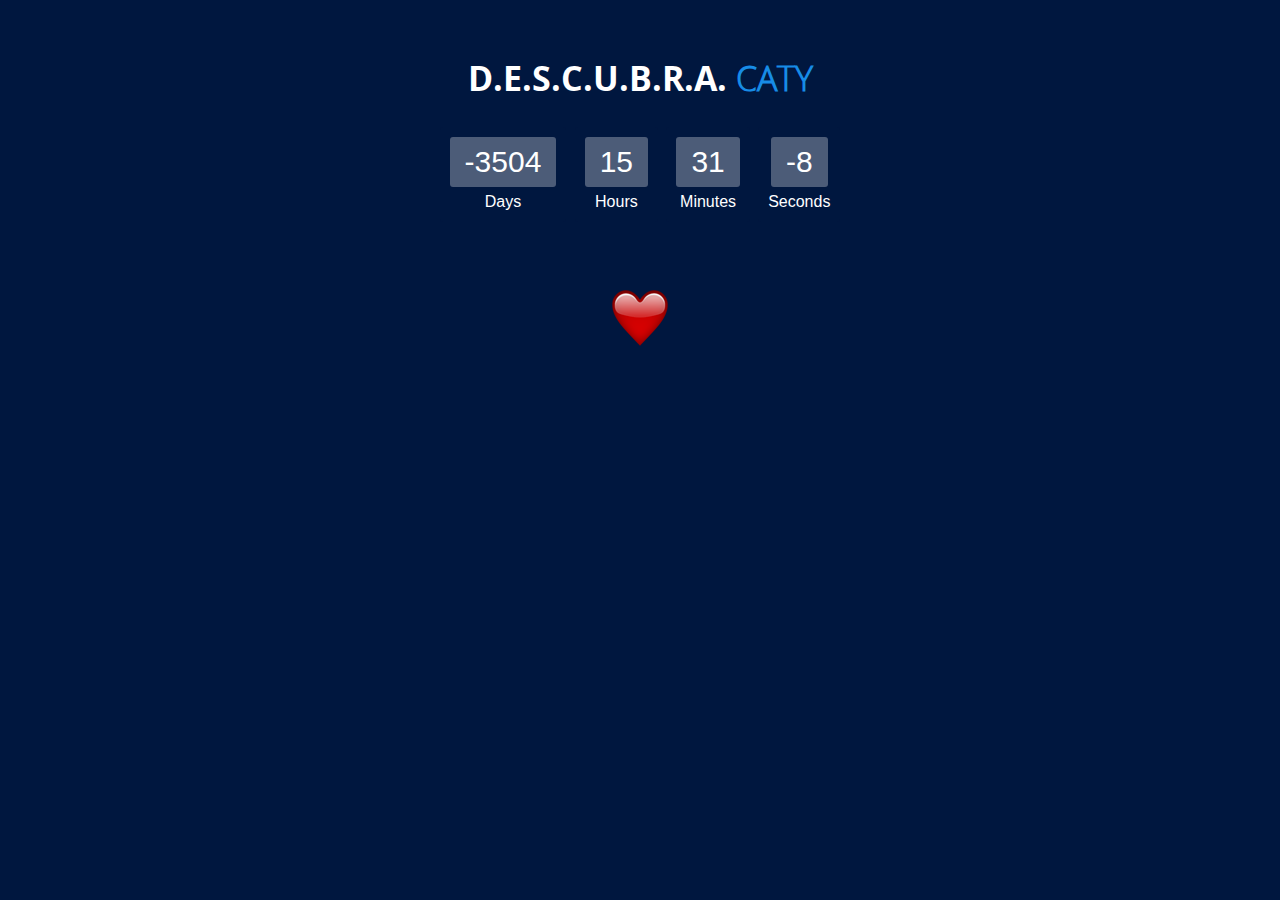
==== commit 1500804e: "v4 ++bug-fix" ====
--- a/index.html
+++ b/index.html
@@ -45,7 +45,7 @@
         <div class="wrapper-blue" style="margin: 0; height: 100%;">
             <div class="site-header">
                 <div class="logo">
-                    <h1>D.E.S.C.U.B.R.A.<span>Caty</span></h1>
+                    <h1>D.E.S.C.U.B.R.A.<span> Caty</span></h1>
                 </div>
                 </br>
                 <div id="clockdiv">
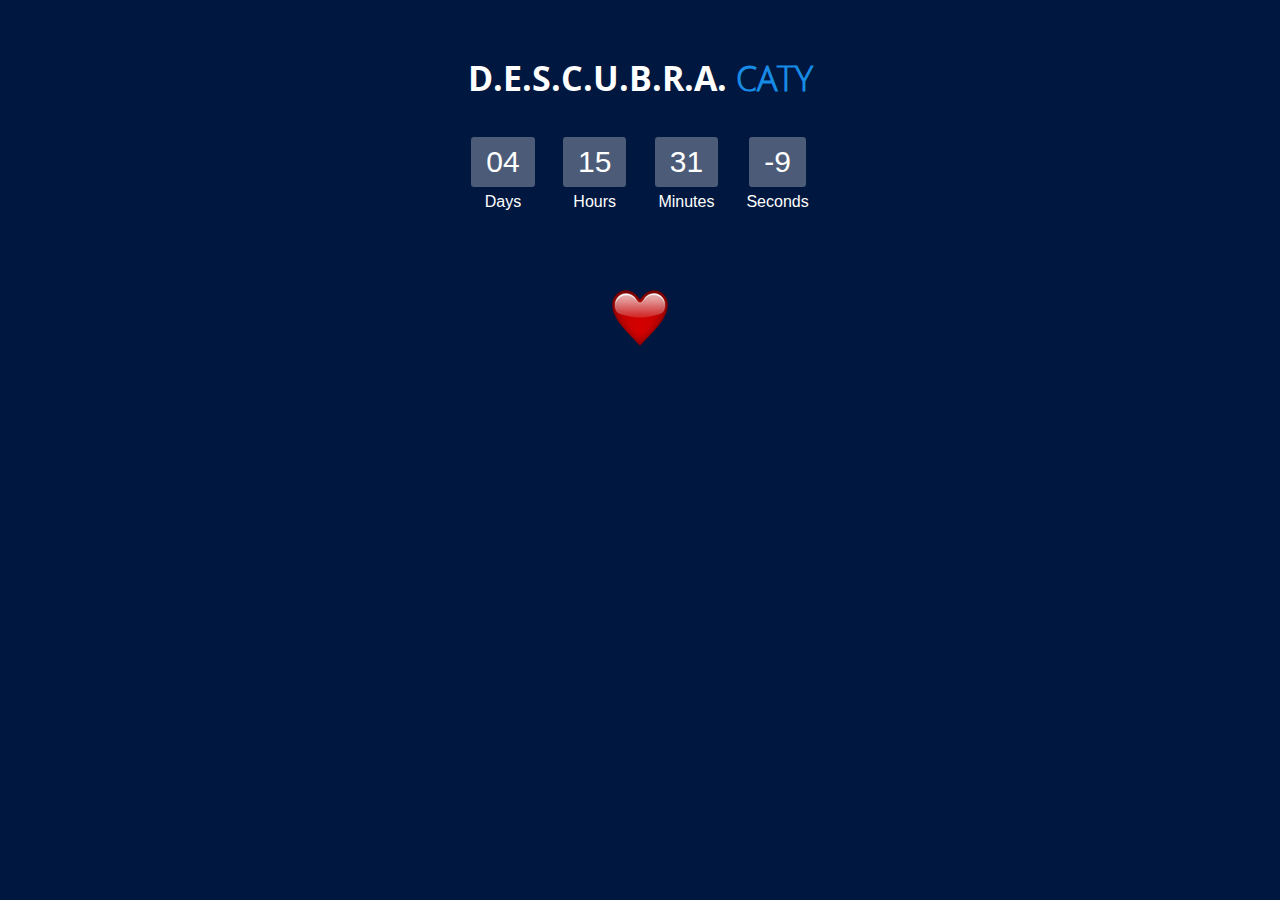
==== commit 0ca62a05: "v4.2 ++bug-fix: added 0 on days" ====
--- a/index.html
+++ b/index.html
@@ -95,7 +95,7 @@
                       function updateClock() {
                         var t = getTimeRemaining(endtime);
 
-                        daysSpan.innerHTML = t.days;
+                        daysSpan.innerHTML = ('0' + t.days).slice(-2);
                         hoursSpan.innerHTML = ('0' + t.hours).slice(-2);
                         minutesSpan.innerHTML = ('0' + t.minutes).slice(-2);
                         secondsSpan.innerHTML = ('0' + t.seconds).slice(-2);
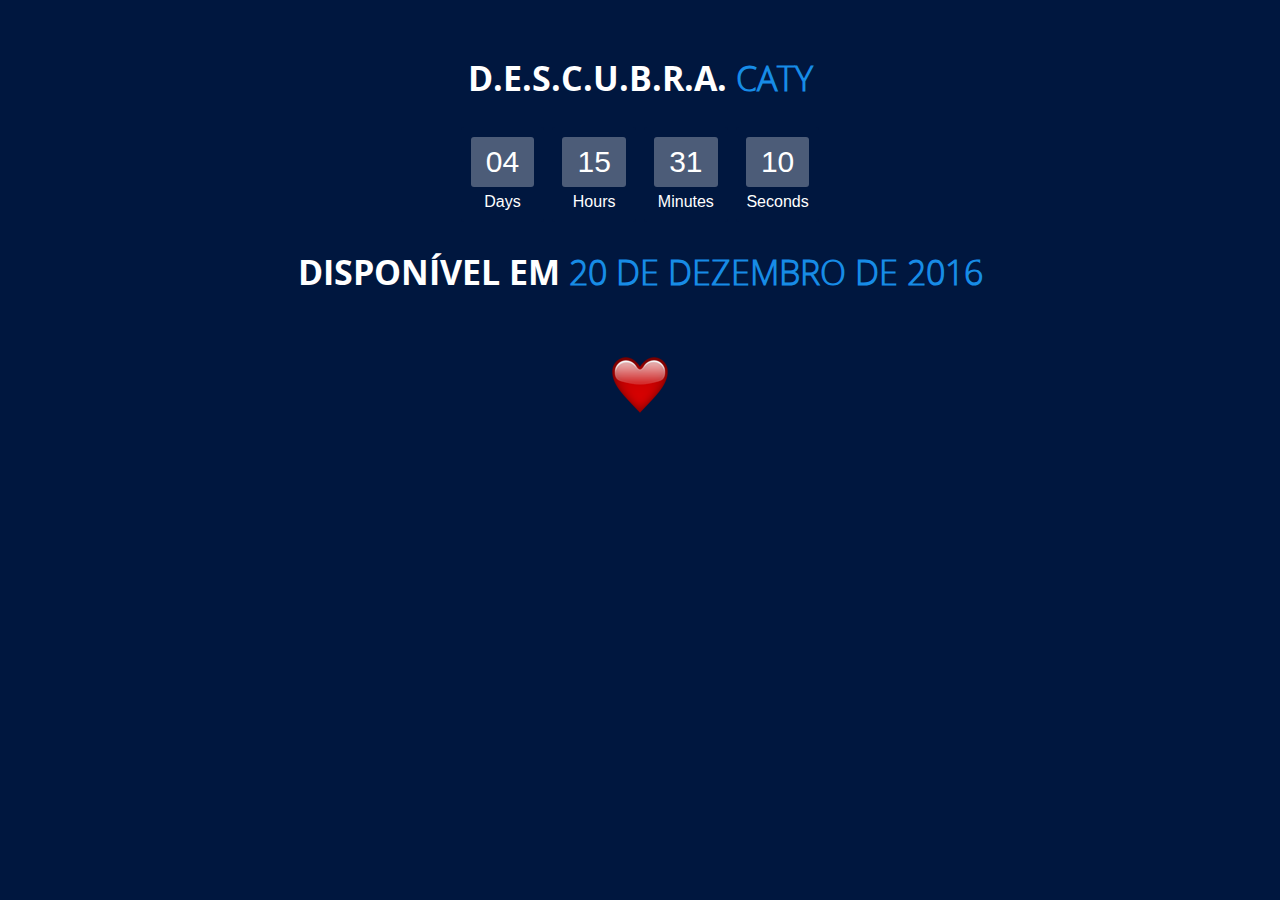
==== commit 64a89c3b: "v4.3 ++text: 'available on'" ====
--- a/index.html
+++ b/index.html
@@ -41,8 +41,8 @@
             }
         </style>
     </head>
-    <body>
-        <div class="wrapper-blue" style="margin: 0; height: 100%;">
+    <body style="margin: 0; height: 100%; background: #00173F;">
+        <div class="wrapper-blue">
             <div class="site-header">
                 <div class="logo">
                     <h1>D.E.S.C.U.B.R.A.<span> Caty</span></h1>
@@ -67,7 +67,11 @@
                     </div>
                 </div>
                 <br/>
-                <img src="img/heart-emoji.png" alt="heart" style="padding-top: 5%; align: middle;"/>
+                <div class="logo" style="padding-top:2.5%">
+                    <h1>Disponível em<span> 20 de Dezembro de 2016</span></h1>
+                </div>
+                <br/>
+                <img src="img/heart-emoji.png" alt="heart" style="padding-top: 2.5%; align: middle;"/>
                 <!-- /container -->
                 <script>
                     function getTimeRemaining(endtime) {
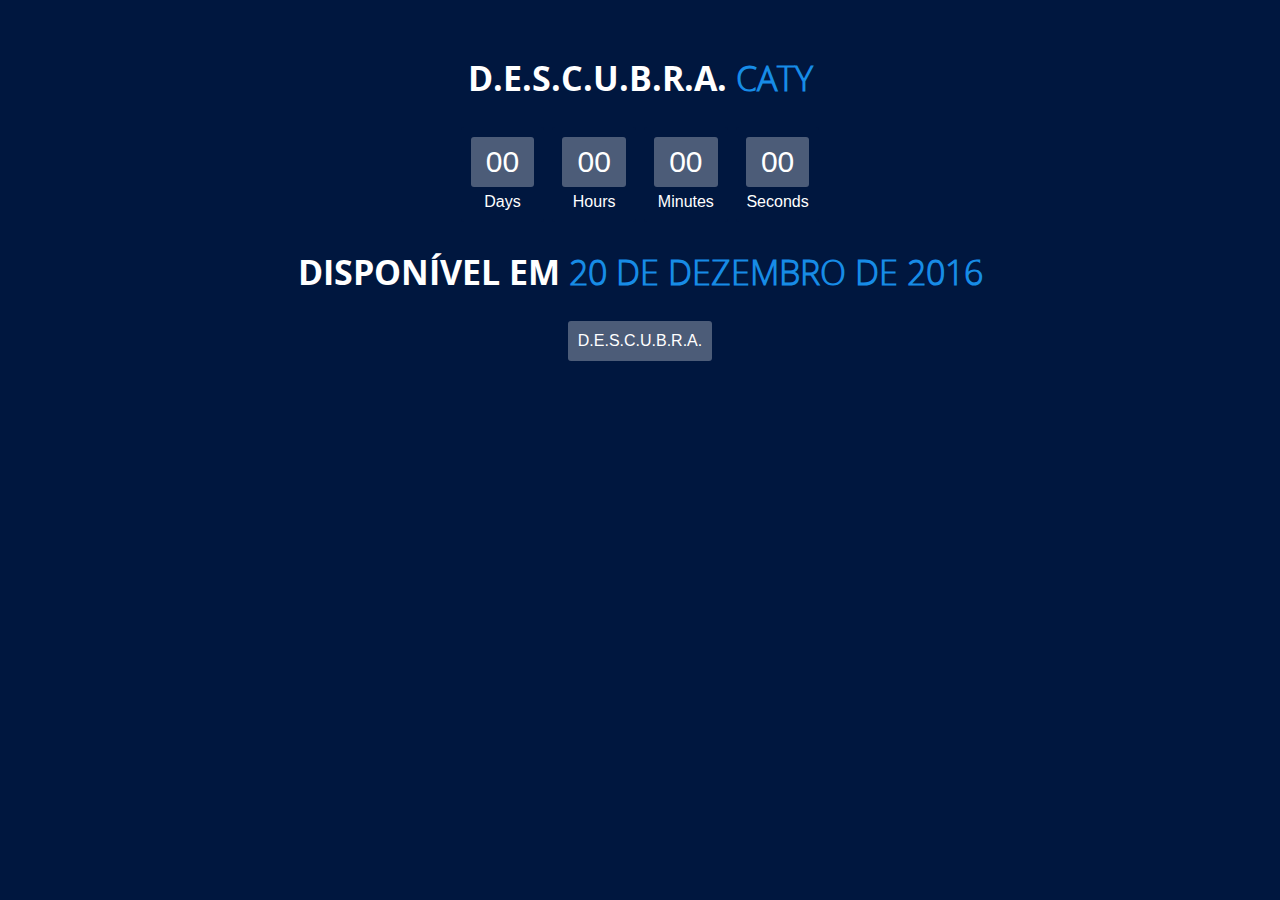
==== commit e92f5d6a: "v5 button-countdown" ====
--- a/index.html
+++ b/index.html
@@ -39,6 +39,22 @@
             padding-top: 5px;
             font-size: 16px;
             }
+            .button {
+            background-color: #4c5c78;
+            border: none;
+            color: white;
+            padding: 10px;
+            text-align: center;
+            text-decoration: none;
+            font-size: 16px;
+            border-radius:3px;
+            display: none;
+            }
+            .button:hover {
+            background-color: #178ce6;
+            color: white;
+            text-decoration: none;
+            }
         </style>
     </head>
     <body style="margin: 0; height: 100%; background: #00173F;">
@@ -71,7 +87,10 @@
                     <h1>Disponível em<span> 20 de Dezembro de 2016</span></h1>
                 </div>
                 <br/>
-                <img src="img/heart-emoji.png" alt="heart" style="padding-top: 2.5%; align: middle;"/>
+                <div>
+                  <img id="heartimg" src="img/heart-emoji.png" alt="heart" style="padding-top: 2.5%; align: middle;" />
+                  <a href="main.html" class="button">D.E.S.C.U.B.R.A.</a>
+                </div>
                 <!-- /container -->
                 <script>
                     function getTimeRemaining(endtime) {
@@ -112,9 +131,23 @@
                       updateClock();
                       var timeinterval = setInterval(updateClock, 1000);
                       }
-
                     var deadline = new Date(Date.parse('2016-12-20T00:00:00-03:00'));
-                    initializeClock('clockdiv', deadline);
+                    var today = new Date();
+                    if(today < deadline)
+                      initializeClock('clockdiv', deadline);
+                    else {
+                      var clock = document.getElementById('clockdiv');
+                      var daysSpan = clock.querySelector('.days');
+                      var hoursSpan = clock.querySelector('.hours');
+                      var minutesSpan = clock.querySelector('.minutes');
+                      var secondsSpan = clock.querySelector('.seconds');
+                      daysSpan.innerHTML = ('00').slice(-2);
+                      hoursSpan.innerHTML = ('00').slice(-2);
+                      minutesSpan.innerHTML = ('00').slice(-2);
+                      secondsSpan.innerHTML = ('00').slice(-2);
+                      document.getElementsByClassName('button')[0].style.display = 'inline-block';
+                      document.getElementById('heartimg').style.display = 'none';
+                    }
                 </script>
             </div>
         </div>
